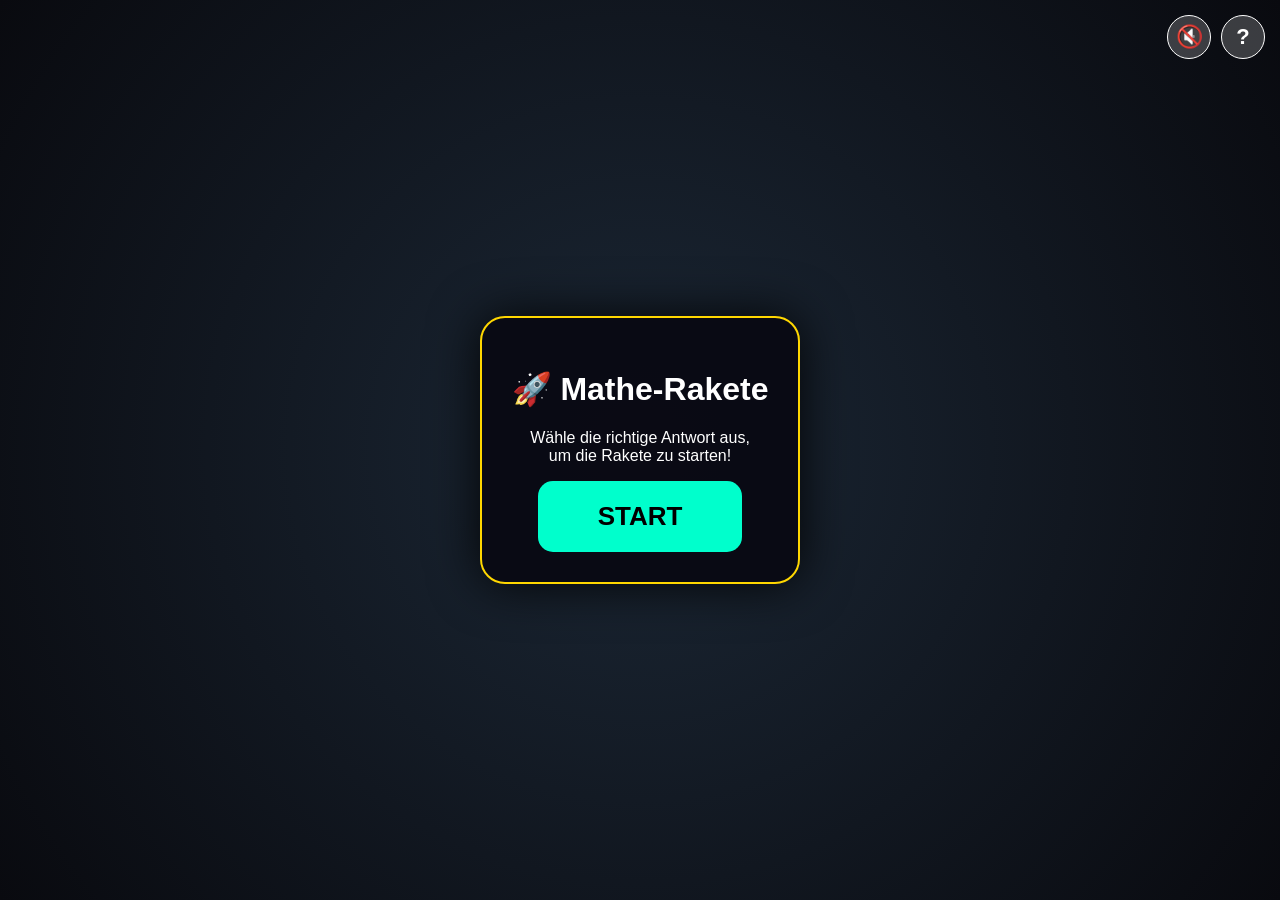
==== index.html @ ba2677f7 "v6" ====
<!DOCTYPE html>
<html lang="de">
<head>
    <meta charset="UTF-8">
    <meta name="viewport" content="width=device-width, initial-scale=1.0, maximum-scale=1.0, user-scalable=no">
    <title>ByLKI Raketen-Quiz</title>
    <link rel="stylesheet" href="styles.css">
    <link rel="stylesheet" href="katex.min.css">
    <script defer src="katex.min.js"></script>
</head>
<body>
    <div id="startScreen">
        <div class="menu-box">
            <h1>🚀 Mathe-Rakete</h1>
            <p>Wähle die richtige Antwort aus,<br>um die Rakete zu starten!</p>
            <button id="startBtn" class="main-btn">START</button>
        </div>
    </div>

    <div id="uiTopRight">
        <div id="muteToggle" class="ui-icon">🔇</div>
        <div id="infoToggle" class="ui-icon">?</div>
    </div>

    <div id="infoOverlay" class="overlay">
        <div class="info-box">
            <h2>Anleitung</h2>
            <p><b>Start:</b> Klicke direkt auf eine Antwort oder nutze die Pfeiltasten.</p>
            <p><b>Weiter:</b> Nach der Auflösung klicke irgendwo hin oder drücke eine Taste.</p>
            <button id="closeInfoBtn">OK</button>
        </div>
    </div>

    <div id="scoreDisplay">Punkte: 0</div>

    <div id="topHUD">
        <div id="astronautFeedback">
            <div id="astronautEmoji">👩‍🚀</div>
            <div id="astronautSpeech"></div>
        </div>
        <div id="questionDisplay">Lade Mission...</div>
    </div>

    <canvas id="gameCanvas"></canvas>
    <div id="answerContainer"></div>

    <script src="game.js"></script>
</body>
</html>
---- styles.css ----
body {
    margin: 0; overflow: hidden;
    background-color: #030308;
    font-family: 'Segoe UI', Tahoma, sans-serif; touch-action: none; color: white;
    user-select: none;
}

#startScreen, .overlay {
    position: absolute; top: 0; left: 0; width: 100%; height: 100%;
    background: radial-gradient(circle, #1b2735 0%, #090a0f 100%);
    display: flex; align-items: center; justify-content: center; z-index: 2000;
}
.overlay { display: none; background: rgba(0,0,0,0.85); z-index: 2100; }

.menu-box, .info-box {
    background: rgba(10, 10, 20, 0.98);
    padding: 30px; border-radius: 25px; border: 2px solid #ffd700;
    text-align: center; box-shadow: 0 0 50px rgba(0,0,0,0.9);
}

.main-btn { background: #00ffcc; color: #000; border: none; padding: 20px 60px; font-size: 26px; font-weight: bold; border-radius: 15px; cursor: pointer; }

#uiTopRight { position: absolute; top: 15px; right: 15px; display: flex; gap: 10px; z-index: 2100; }
.ui-icon {
    width: 42px; height: 42px; background: rgba(255,255,255,0.2); 
    border: 1px solid white; border-radius: 50%; 
    display: flex; align-items: center; justify-content: center;
    font-weight: bold; cursor: pointer; font-size: 22px;
}

#scoreDisplay { position: absolute; top: 15px; left: 15px; font-size: 20px; color: #ffd700; z-index: 10; font-weight: bold; }

#topHUD {
    position: absolute; top: 10px; left: 0; width: 100%;
    display: flex; flex-direction: column; align-items: center;
    pointer-events: none; z-index: 100;
}

#astronautFeedback {
    width: 92%; max-width: 750px; background: #ffffff; color: #111; 
    padding: 18px; border-radius: 18px; border: 4px solid #ffd700;
    display: none; align-items: center; gap: 20px;
    box-shadow: 0 10px 35px rgba(0,0,0,0.6);
    margin-bottom: 12px;
}

#astronautEmoji { font-size: 50px; }
#astronautSpeech { font-size: 22px; flex: 1; line-height: 1.3; font-weight: bold; }

#questionDisplay {
    width: 90%; max-width: 750px; background: rgba(15, 15, 30, 0.98);
    padding: 20px; border-radius: 15px; border: 2px solid #555;
    text-align: center; font-size: 32px;
    box-shadow: 0 5px 20px rgba(0,0,0,0.7);
}

#answerContainer {
    position: absolute; top: 48%; left: 0; width: 100%;
    display: flex; justify-content: space-evenly; 
    pointer-events: none; z-index: 20;
    padding: 0 10px; box-sizing: border-box;
}

.answerBox {
    width: 160px; min-height: 80px; background: rgba(30, 30, 50, 1.0);
    border: 2px solid rgba(255, 255, 255, 0.3); border-radius: 12px;
    display: flex; align-items: center; justify-content: center;
    padding: 10px; text-align: center; font-size: 26px; color: white;
    cursor: pointer; pointer-events: auto;
}
.answerBox.selected { background: rgba(255, 255, 0, 0.3); border-color: #ffff00; transform: scale(1.15); }

#gameCanvas { position: absolute; top: 0; left: 0; z-index: 5; pointer-events: none; }

.stat-box { font-size: 38px; color: #00ffcc; font-weight: bold; margin: 15px 0; }
.end-btn { background: #444; border: 2px solid #fff; color: white; padding: 15px 30px; border-radius: 12px; cursor: pointer; font-size: 20px; }

@media (max-width: 600px) {
    #questionDisplay { font-size: 22px; }
    #astronautSpeech { font-size: 18px; }
    .answerBox { width: 105px; font-size: 18px; }
    #answerContainer { top: 42%; }
}

.katex { font-size: 1.2em; }
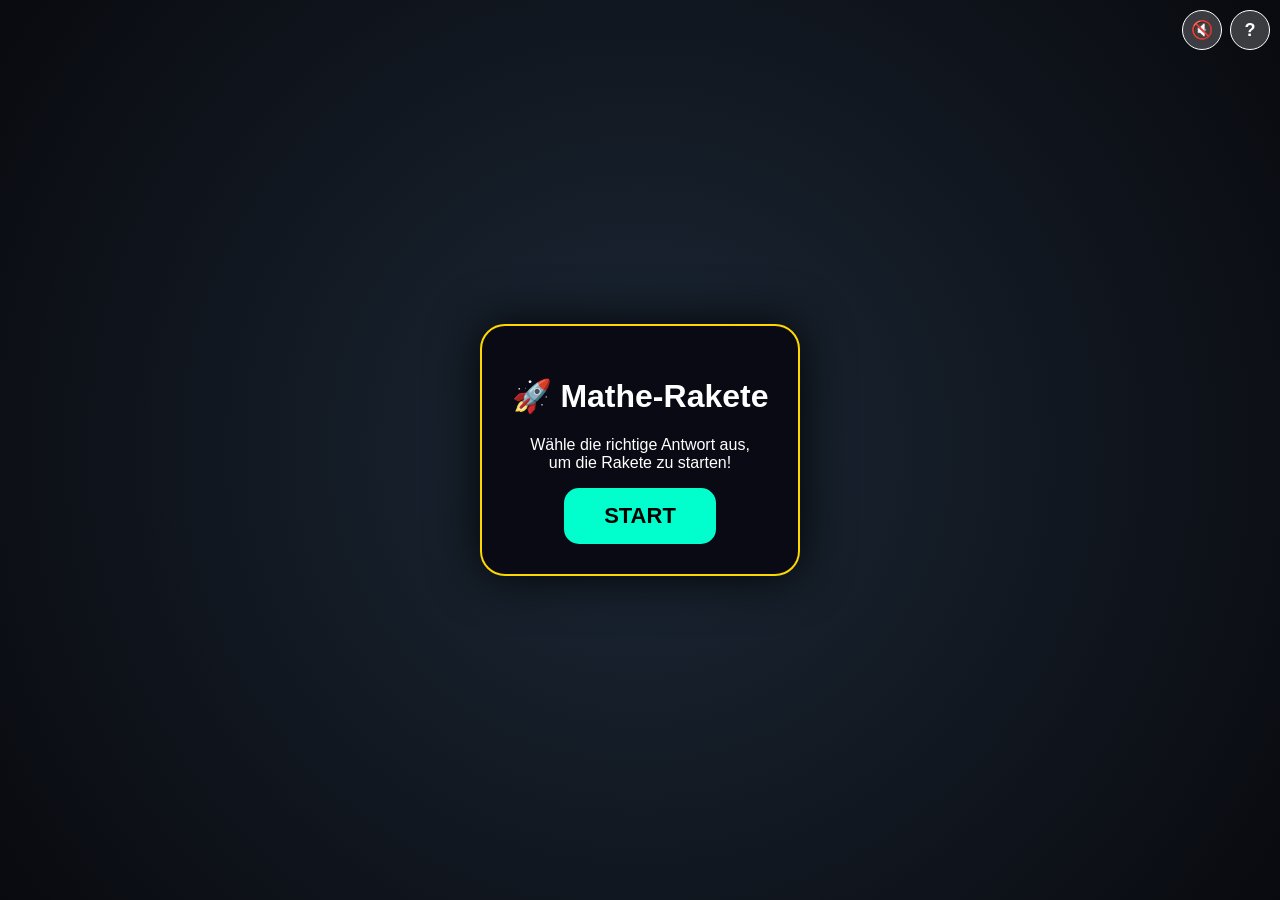
==== commit f11025f6: "responsive" ====
--- a/index.html
+++ b/index.html
@@ -25,8 +25,8 @@
     <div id="infoOverlay" class="overlay">
         <div class="info-box">
             <h2>Anleitung</h2>
-            <p><b>Start:</b> Klicke direkt auf eine Antwort oder nutze die Pfeiltasten.</p>
-            <p><b>Weiter:</b> Nach der Auflösung klicke irgendwo hin oder drücke eine Taste.</p>
+            <p><b>Start:</b> Klicke direkt auf eine Antwortbox.</p>
+            <p><b>Weiter:</b> Nach der Auflösung klicke irgendwo hin.</p>
             <button id="closeInfoBtn">OK</button>
         </div>
     </div>
--- a/styles.css
+++ b/styles.css
@@ -1,8 +1,8 @@
 body {
-    margin: 0; overflow: hidden;
+    margin: 0; padding: 0; overflow: hidden;
     background-color: #030308;
     font-family: 'Segoe UI', Tahoma, sans-serif; touch-action: none; color: white;
-    user-select: none;
+    user-select: none; width: 100vw; height: 100vh;
 }
 
 #startScreen, .overlay {
@@ -18,17 +18,17 @@
     text-align: center; box-shadow: 0 0 50px rgba(0,0,0,0.9);
 }
 
-.main-btn { background: #00ffcc; color: #000; border: none; padding: 20px 60px; font-size: 26px; font-weight: bold; border-radius: 15px; cursor: pointer; }
+.main-btn { background: #00ffcc; color: #000; border: none; padding: 15px 40px; font-size: 22px; font-weight: bold; border-radius: 15px; cursor: pointer; }
 
-#uiTopRight { position: absolute; top: 15px; right: 15px; display: flex; gap: 10px; z-index: 2100; }
+#uiTopRight { position: absolute; top: 10px; right: 10px; display: flex; gap: 8px; z-index: 2100; }
 .ui-icon {
-    width: 42px; height: 42px; background: rgba(255,255,255,0.2); 
+    width: 38px; height: 38px; background: rgba(255,255,255,0.2); 
     border: 1px solid white; border-radius: 50%; 
     display: flex; align-items: center; justify-content: center;
-    font-weight: bold; cursor: pointer; font-size: 22px;
+    font-weight: bold; cursor: pointer; font-size: 18px;
 }
 
-#scoreDisplay { position: absolute; top: 15px; left: 15px; font-size: 20px; color: #ffd700; z-index: 10; font-weight: bold; }
+#scoreDisplay { position: absolute; top: 10px; left: 10px; font-size: 18px; color: #ffd700; z-index: 10; font-weight: bold; }
 
 #topHUD {
     position: absolute; top: 10px; left: 0; width: 100%;
@@ -37,49 +37,44 @@
 }
 
 #astronautFeedback {
-    width: 92%; max-width: 750px; background: #ffffff; color: #111; 
-    padding: 18px; border-radius: 18px; border: 4px solid #ffd700;
-    display: none; align-items: center; gap: 20px;
-    box-shadow: 0 10px 35px rgba(0,0,0,0.6);
-    margin-bottom: 12px;
+    width: 90%; max-width: 700px; background: #ffffff; color: #111; 
+    padding: 15px; border-radius: 15px; border: 3px solid #ffd700;
+    display: none; align-items: center; gap: 15px;
+    box-shadow: 0 10px 30px rgba(0,0,0,0.6); margin-bottom: 8px;
 }
 
-#astronautEmoji { font-size: 50px; }
-#astronautSpeech { font-size: 22px; flex: 1; line-height: 1.3; font-weight: bold; }
+#astronautEmoji { font-size: 35px; }
+#astronautSpeech { font-size: 18px; flex: 1; line-height: 1.3; font-weight: bold; }
 
 #questionDisplay {
-    width: 90%; max-width: 750px; background: rgba(15, 15, 30, 0.98);
-    padding: 20px; border-radius: 15px; border: 2px solid #555;
-    text-align: center; font-size: 32px;
-    box-shadow: 0 5px 20px rgba(0,0,0,0.7);
+    width: 88%; max-width: 700px; background: rgba(15, 15, 30, 0.98);
+    padding: 15px; border-radius: 15px; border: 2px solid #555;
+    text-align: center; font-size: 26px; box-shadow: 0 5px 15px rgba(0,0,0,0.7);
 }
 
 #answerContainer {
-    position: absolute; top: 48%; left: 0; width: 100%;
+    position: absolute; top: 45%; left: 0; width: 100%;
     display: flex; justify-content: space-evenly; 
-    pointer-events: none; z-index: 20;
-    padding: 0 10px; box-sizing: border-box;
+    pointer-events: none; z-index: 20; /* Boxen liegen hinter dem Canvas */
+    padding: 0 5px; box-sizing: border-box;
 }
 
 .answerBox {
-    width: 160px; min-height: 80px; background: rgba(30, 30, 50, 1.0);
+    width: 30%; max-width: 150px; min-height: 70px; background: rgba(30, 30, 50, 1.0);
     border: 2px solid rgba(255, 255, 255, 0.3); border-radius: 12px;
     display: flex; align-items: center; justify-content: center;
-    padding: 10px; text-align: center; font-size: 26px; color: white;
+    padding: 5px; text-align: center; font-size: 20px; color: white;
     cursor: pointer; pointer-events: auto;
 }
-.answerBox.selected { background: rgba(255, 255, 0, 0.3); border-color: #ffff00; transform: scale(1.15); }
+.answerBox.selected { background: rgba(255, 255, 0, 0.3); border-color: #ffff00; }
 
-#gameCanvas { position: absolute; top: 0; left: 0; z-index: 5; pointer-events: none; }
-
-.stat-box { font-size: 38px; color: #00ffcc; font-weight: bold; margin: 15px 0; }
-.end-btn { background: #444; border: 2px solid #fff; color: white; padding: 15px 30px; border-radius: 12px; cursor: pointer; font-size: 20px; }
+/* Rakete fliegt VOR den Boxen */
+#gameCanvas { position: absolute; top: 0; left: 0; z-index: 50; pointer-events: none; width: 100%; height: 100%; }
 
 @media (max-width: 600px) {
-    #questionDisplay { font-size: 22px; }
-    #astronautSpeech { font-size: 18px; }
-    .answerBox { width: 105px; font-size: 18px; }
-    #answerContainer { top: 42%; }
+    #questionDisplay { font-size: 20px; }
+    #astronautSpeech { font-size: 16px; }
+    .answerBox { font-size: 17px; min-height: 60px; }
 }
 
-.katex { font-size: 1.2em; }
+.katex { font-size: 1.1em; }
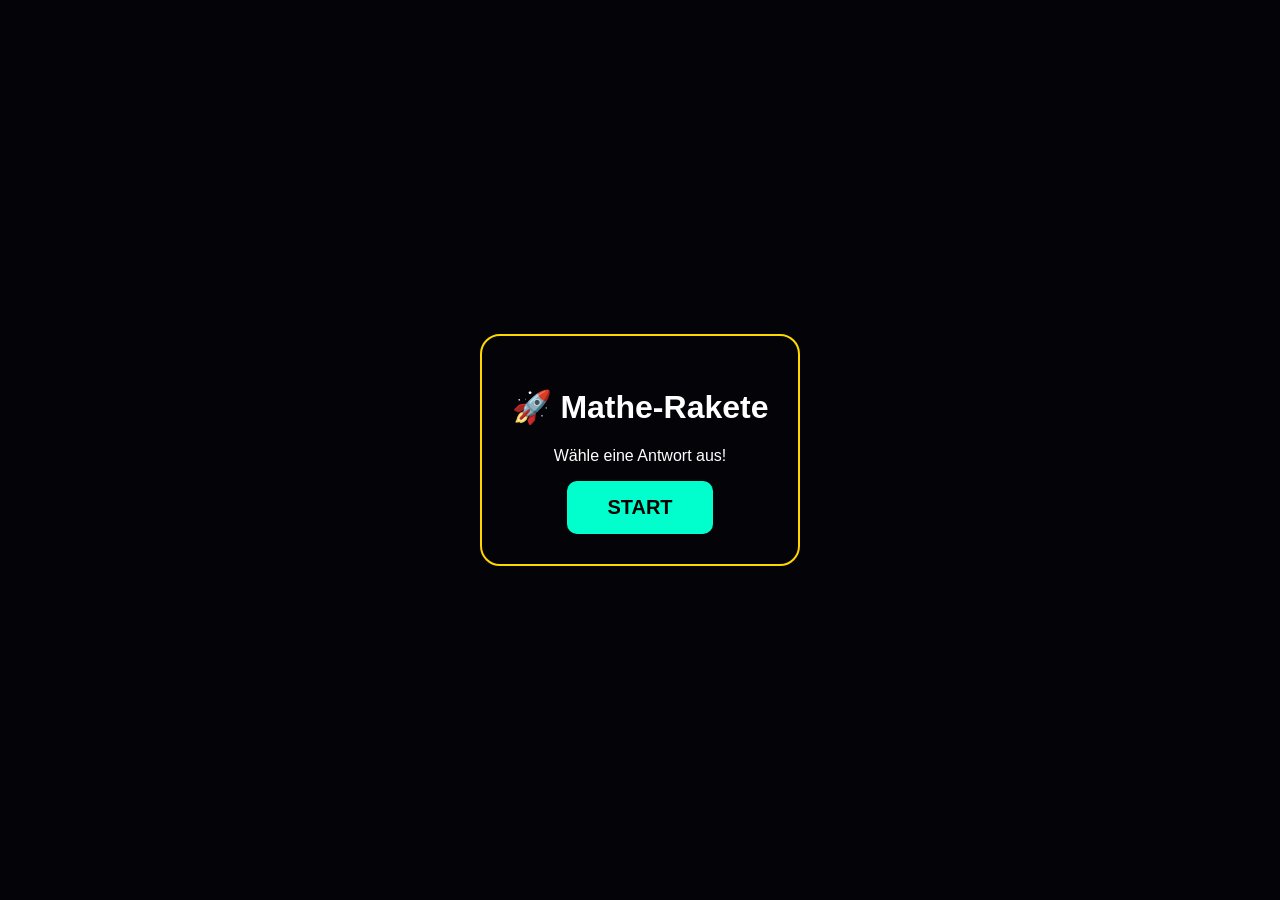
==== commit e340be3a: "firefox" ====
--- a/index.html
+++ b/index.html
@@ -2,7 +2,7 @@
 <html lang="de">
 <head>
     <meta charset="UTF-8">
-    <meta name="viewport" content="width=device-width, initial-scale=1.0, maximum-scale=1.0, user-scalable=no">
+    <meta name="viewport" content="width=device-width, initial-scale=1.0, maximum-scale=1.0, user-scalable=no, viewport-fit=cover">
     <title>ByLKI Raketen-Quiz</title>
     <link rel="stylesheet" href="styles.css">
     <link rel="stylesheet" href="katex.min.css">
@@ -12,7 +12,7 @@
     <div id="startScreen">
         <div class="menu-box">
             <h1>🚀 Mathe-Rakete</h1>
-            <p>Wähle die richtige Antwort aus,<br>um die Rakete zu starten!</p>
+            <p>Wähle eine Antwort aus!</p>
             <button id="startBtn" class="main-btn">START</button>
         </div>
     </div>
@@ -22,15 +22,6 @@
         <div id="infoToggle" class="ui-icon">?</div>
     </div>
 
-    <div id="infoOverlay" class="overlay">
-        <div class="info-box">
-            <h2>Anleitung</h2>
-            <p><b>Start:</b> Klicke direkt auf eine Antwortbox.</p>
-            <p><b>Weiter:</b> Nach der Auflösung klicke irgendwo hin.</p>
-            <button id="closeInfoBtn">OK</button>
-        </div>
-    </div>
-
     <div id="scoreDisplay">Punkte: 0</div>
 
     <div id="topHUD">
@@ -38,11 +29,22 @@
             <div id="astronautEmoji">👩‍🚀</div>
             <div id="astronautSpeech"></div>
         </div>
-        <div id="questionDisplay">Lade Mission...</div>
+        <div id="questionDisplay">Lade...</div>
     </div>
 
+    <!-- Die Rakete fliegt hier drin -->
     <canvas id="gameCanvas"></canvas>
+    
     <div id="answerContainer"></div>
+
+    <div id="infoOverlay" class="overlay">
+        <div class="info-box">
+            <h2>Anleitung</h2>
+            <p>Tippe direkt auf eine Antwort.</p>
+            <p>Tippe danach irgendwohin für die nächste Frage.</p>
+            <button id="closeInfoBtn">OK</button>
+        </div>
+    </div>
 
     <script src="game.js"></script>
 </body>
--- a/styles.css
+++ b/styles.css
@@ -1,80 +1,58 @@
-body {
-    margin: 0; padding: 0; overflow: hidden;
+html, body {
+    margin: 0; padding: 0; width: 100%; height: 100%; 
+    overflow: hidden; position: fixed; /* Verhindert Scrollen auf Mobile */
     background-color: #030308;
-    font-family: 'Segoe UI', Tahoma, sans-serif; touch-action: none; color: white;
-    user-select: none; width: 100vw; height: 100vh;
+    font-family: sans-serif; touch-action: none; color: white;
 }
 
-#startScreen, .overlay {
-    position: absolute; top: 0; left: 0; width: 100%; height: 100%;
-    background: radial-gradient(circle, #1b2735 0%, #090a0f 100%);
-    display: flex; align-items: center; justify-content: center; z-index: 2000;
+#gameCanvas {
+    position: absolute; top: 0; left: 0;
+    width: 100vw; height: 100vh;
+    z-index: 1000; /* Rakete ganz oben */
+    pointer-events: none;
 }
-.overlay { display: none; background: rgba(0,0,0,0.85); z-index: 2100; }
-
-.menu-box, .info-box {
-    background: rgba(10, 10, 20, 0.98);
-    padding: 30px; border-radius: 25px; border: 2px solid #ffd700;
-    text-align: center; box-shadow: 0 0 50px rgba(0,0,0,0.9);
-}
-
-.main-btn { background: #00ffcc; color: #000; border: none; padding: 15px 40px; font-size: 22px; font-weight: bold; border-radius: 15px; cursor: pointer; }
-
-#uiTopRight { position: absolute; top: 10px; right: 10px; display: flex; gap: 8px; z-index: 2100; }
-.ui-icon {
-    width: 38px; height: 38px; background: rgba(255,255,255,0.2); 
-    border: 1px solid white; border-radius: 50%; 
-    display: flex; align-items: center; justify-content: center;
-    font-weight: bold; cursor: pointer; font-size: 18px;
-}
-
-#scoreDisplay { position: absolute; top: 10px; left: 10px; font-size: 18px; color: #ffd700; z-index: 10; font-weight: bold; }
 
 #topHUD {
     position: absolute; top: 10px; left: 0; width: 100%;
     display: flex; flex-direction: column; align-items: center;
-    pointer-events: none; z-index: 100;
+    z-index: 1100; pointer-events: none;
+}
+
+#questionDisplay {
+    width: 90%; background: rgba(20, 20, 40, 0.95);
+    padding: 15px; border-radius: 12px; border: 2px solid #555;
+    text-align: center; font-size: 24px; pointer-events: auto;
 }
 
 #astronautFeedback {
-    width: 90%; max-width: 700px; background: #ffffff; color: #111; 
-    padding: 15px; border-radius: 15px; border: 3px solid #ffd700;
-    display: none; align-items: center; gap: 15px;
-    box-shadow: 0 10px 30px rgba(0,0,0,0.6); margin-bottom: 8px;
-}
-
-#astronautEmoji { font-size: 35px; }
-#astronautSpeech { font-size: 18px; flex: 1; line-height: 1.3; font-weight: bold; }
-
-#questionDisplay {
-    width: 88%; max-width: 700px; background: rgba(15, 15, 30, 0.98);
-    padding: 15px; border-radius: 15px; border: 2px solid #555;
-    text-align: center; font-size: 26px; box-shadow: 0 5px 15px rgba(0,0,0,0.7);
+    width: 85%; background: white; color: black;
+    padding: 15px; border-radius: 15px; border: 4px solid #ffd700;
+    display: none; align-items: center; gap: 15px; margin-bottom: 10px;
 }
 
 #answerContainer {
-    position: absolute; top: 45%; left: 0; width: 100%;
-    display: flex; justify-content: space-evenly; 
-    pointer-events: none; z-index: 20; /* Boxen liegen hinter dem Canvas */
-    padding: 0 5px; box-sizing: border-box;
+    position: absolute; top: 35%; left: 0; width: 100%;
+    display: flex; justify-content: space-evenly;
+    z-index: 500; pointer-events: none;
 }
 
 .answerBox {
-    width: 30%; max-width: 150px; min-height: 70px; background: rgba(30, 30, 50, 1.0);
-    border: 2px solid rgba(255, 255, 255, 0.3); border-radius: 12px;
+    width: 30%; max-width: 140px; min-height: 60px;
+    background: #1a1a2e; border: 2px solid #444; border-radius: 10px;
     display: flex; align-items: center; justify-content: center;
-    padding: 5px; text-align: center; font-size: 20px; color: white;
-    cursor: pointer; pointer-events: auto;
-}
-.answerBox.selected { background: rgba(255, 255, 0, 0.3); border-color: #ffff00; }
-
-/* Rakete fliegt VOR den Boxen */
-#gameCanvas { position: absolute; top: 0; left: 0; z-index: 50; pointer-events: none; width: 100%; height: 100%; }
-
-@media (max-width: 600px) {
-    #questionDisplay { font-size: 20px; }
-    #astronautSpeech { font-size: 16px; }
-    .answerBox { font-size: 17px; min-height: 60px; }
+    padding: 10px; text-align: center; font-size: 18px;
+    pointer-events: auto; cursor: pointer;
 }
 
-.katex { font-size: 1.1em; }
+.answerBox.selected { border-color: #ffd700; background: #2a2a4e; }
+
+#uiTopRight { position: absolute; top: 10px; right: 10px; display: flex; gap: 8px; z-index: 1200; }
+.ui-icon { width: 40px; height: 40px; background: rgba(255,255,255,0.1); border: 1px solid white; border-radius: 50%; display: flex; align-items: center; justify-content: center; cursor: pointer; }
+#scoreDisplay { position: absolute; top: 10px; left: 10px; font-weight: bold; z-index: 1200; color: #ffd700; }
+
+#startScreen { z-index: 3000; position: absolute; inset: 0; background: #030308; display: flex; align-items: center; justify-content: center; }
+.menu-box { text-align: center; border: 2px solid #ffd700; padding: 30px; border-radius: 20px; }
+.main-btn { background: #00ffcc; border: none; padding: 15px 40px; font-size: 20px; font-weight: bold; border-radius: 10px; cursor: pointer; }
+
+.overlay { z-index: 4000; position: absolute; inset: 0; background: rgba(0,0,0,0.9); display: none; align-items: center; justify-content: center; }
+.info-box { background: #111; padding: 20px; border-radius: 15px; text-align: center; border: 1px solid white; }
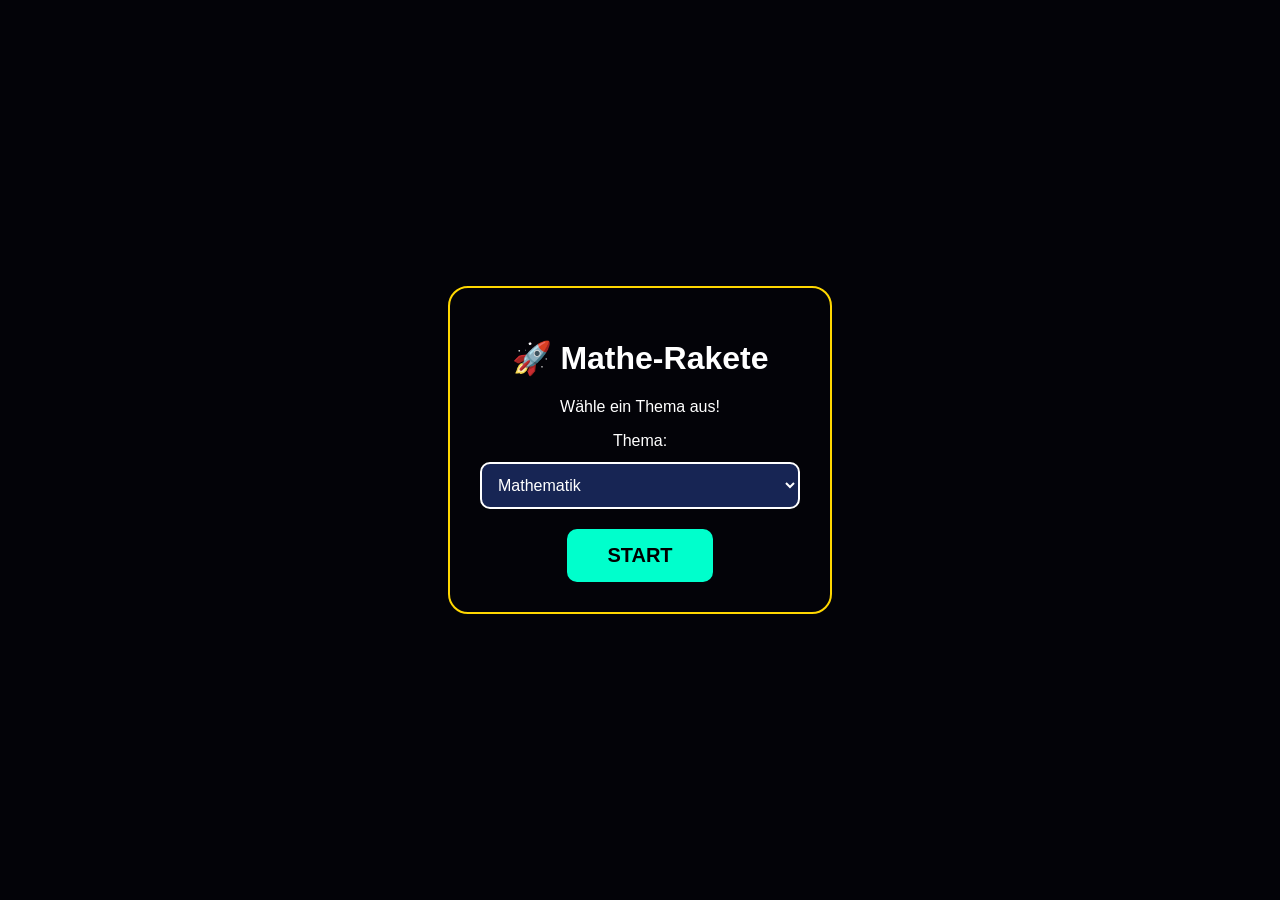
==== commit 1dadd8b9: "start" ====
--- a/index.html
+++ b/index.html
@@ -2,18 +2,42 @@
 <html lang="de">
 <head>
     <meta charset="UTF-8">
-    <meta name="viewport" content="width=device-width, initial-scale=1.0, maximum-scale=1.0, user-scalable=no, viewport-fit=cover">
+    <meta
+        name="viewport"
+        content="width=device-width, initial-scale=1.0,
+                 maximum-scale=1.0, user-scalable=no,
+                 viewport-fit=cover"
+    >
+
     <title>ByLKI Raketen-Quiz</title>
+
     <link rel="stylesheet" href="styles.css">
     <link rel="stylesheet" href="katex.min.css">
+
     <script defer src="katex.min.js"></script>
 </head>
+
 <body>
+
     <div id="startScreen">
         <div class="menu-box">
             <h1>🚀 Mathe-Rakete</h1>
-            <p>Wähle eine Antwort aus!</p>
-            <button id="startBtn" class="main-btn">START</button>
+
+            <p>Wähle ein Thema aus!</p>
+
+            <label for="questionSet">Thema:</label>
+
+            <select id="questionSet">
+                <option value="mathe">Mathematik</option>
+                <option value="physik">Physik</option>
+                <option value="rot1">
+                    Rechnen mit ganzen Zahlen
+                </option>
+            </select>
+
+            <button id="startBtn" class="main-btn">
+                START
+            </button>
         </div>
     </div>
 
@@ -22,27 +46,36 @@
         <div id="infoToggle" class="ui-icon">?</div>
     </div>
 
-    <div id="scoreDisplay">Punkte: 0</div>
+    <div id="scoreDisplay">
+        Punkte: 0
+    </div>
 
     <div id="topHUD">
         <div id="astronautFeedback">
             <div id="astronautEmoji">👩‍🚀</div>
             <div id="astronautSpeech"></div>
         </div>
-        <div id="questionDisplay">Lade...</div>
+
+        <div id="questionDisplay">
+            Lade...
+        </div>
     </div>
 
-    <!-- Die Rakete fliegt hier drin -->
     <canvas id="gameCanvas"></canvas>
-    
+
     <div id="answerContainer"></div>
 
     <div id="infoOverlay" class="overlay">
         <div class="info-box">
             <h2>Anleitung</h2>
             <p>Tippe direkt auf eine Antwort.</p>
-            <p>Tippe danach irgendwohin für die nächste Frage.</p>
-            <button id="closeInfoBtn">OK</button>
+            <p>
+                Tippe danach irgendwohin,
+                um die nächste Frage anzuzeigen.
+            </p>
+            <button id="closeInfoBtn" class="main-btn">
+                OK
+            </button>
         </div>
     </div>
 
--- a/styles.css
+++ b/styles.css
@@ -44,6 +44,18 @@
     pointer-events: auto; cursor: pointer;
 }
 
+#questionSet {
+    display: block;
+    width: min(85vw, 320px);
+    margin: 12px auto 20px;
+    padding: 12px;
+    border: 2px solid #ffffff;
+    border-radius: 10px;
+    background: #172554;
+    color: white;
+    font-size: 1rem;
+}
+
 .answerBox.selected { border-color: #ffd700; background: #2a2a4e; }
 
 #uiTopRight { position: absolute; top: 10px; right: 10px; display: flex; gap: 8px; z-index: 1200; }
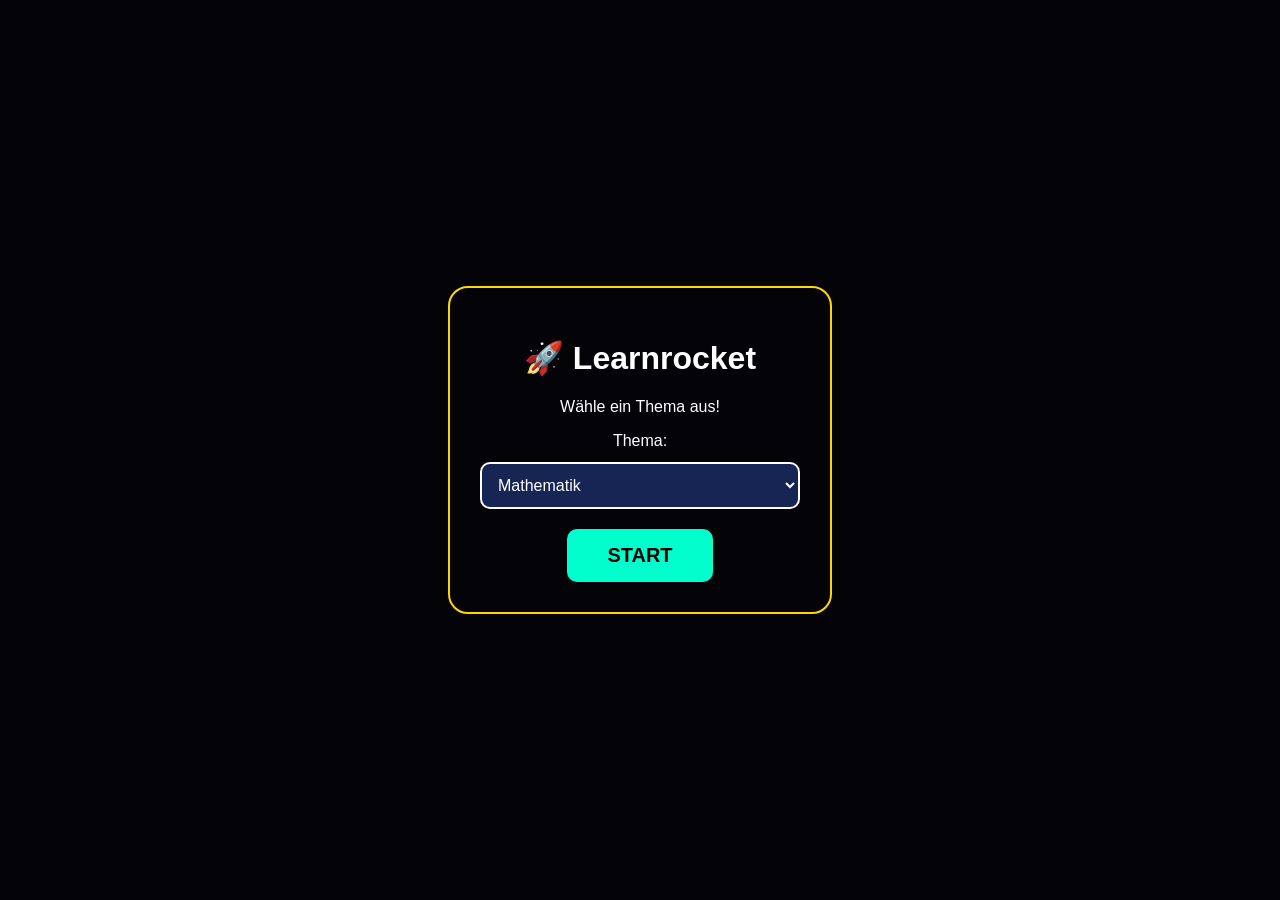
==== commit a5fd5971: "scorm1" ====
--- a/index.html
+++ b/index.html
@@ -21,7 +21,7 @@
 
     <div id="startScreen">
         <div class="menu-box">
-            <h1>🚀 Mathe-Rakete</h1>
+            <h1>🚀 Learnrocket</h1>
 
             <p>Wähle ein Thema aus!</p>
 
@@ -31,7 +31,7 @@
                 <option value="mathe">Mathematik</option>
                 <option value="physik">Physik</option>
                 <option value="rot1">
-                    Rechnen mit ganzen Zahlen
+                    Drehbewegungen 🌀
                 </option>
             </select>
 
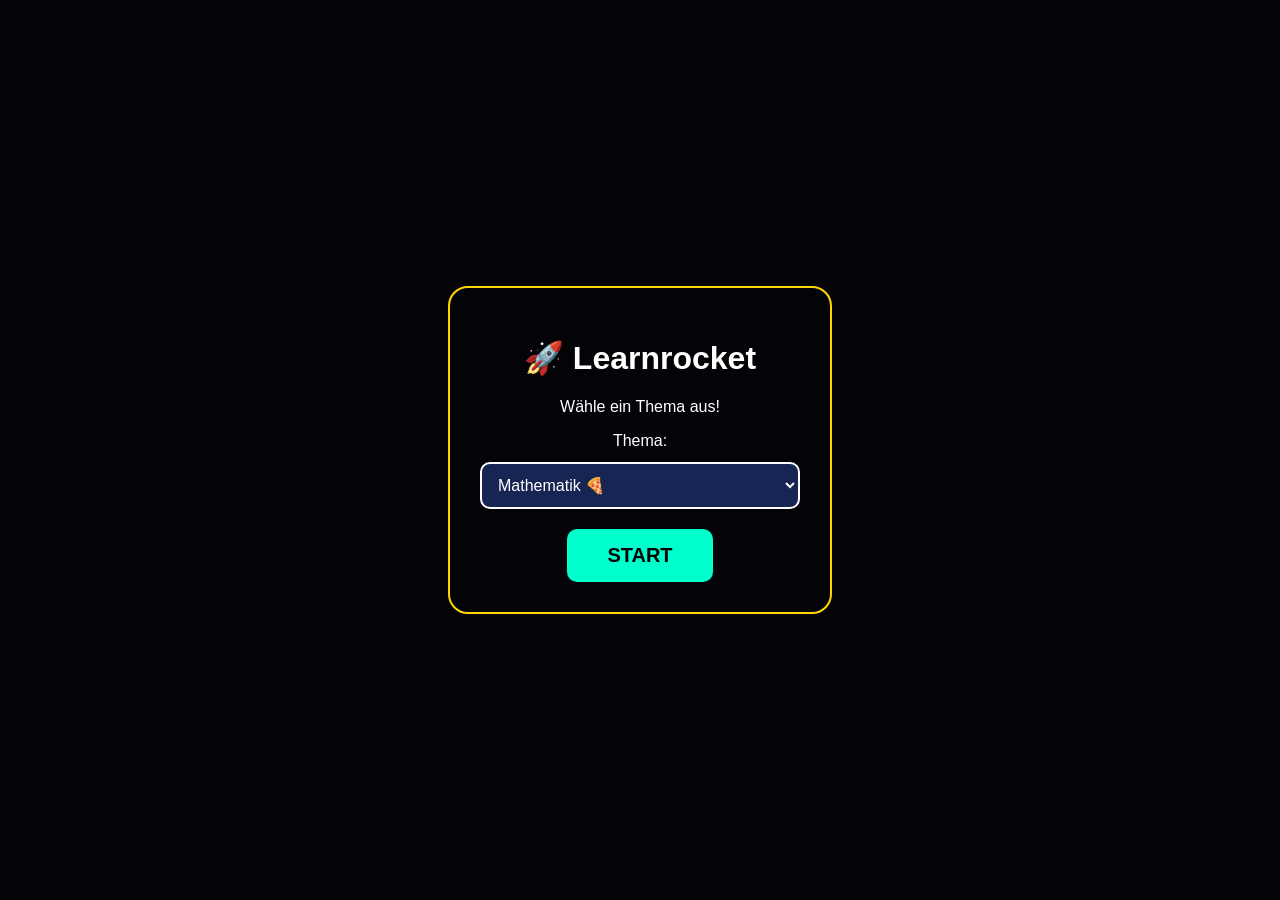
==== commit 3ceb1ce0: "scorm anpassungen" ====
--- a/index.html
+++ b/index.html
@@ -27,13 +27,7 @@
 
             <label for="questionSet">Thema:</label>
 
-            <select id="questionSet">
-                <option value="mathe">Mathematik</option>
-                <option value="physik">Physik</option>
-                <option value="rot1">
-                    Drehbewegungen 🌀
-                </option>
-            </select>
+			<select id="questionSet"></select>
 
             <button id="startBtn" class="main-btn">
                 START
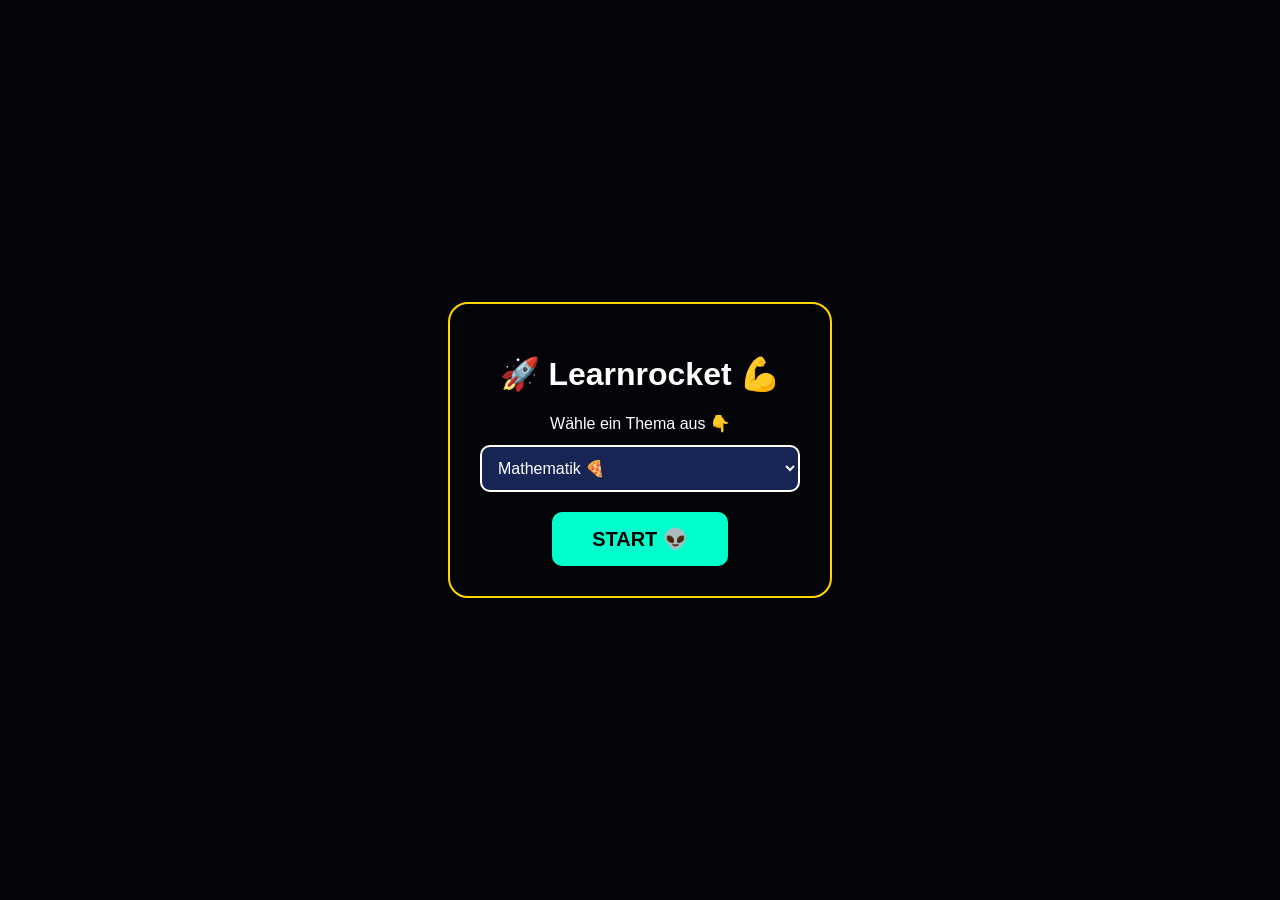
==== commit 62fd9ef9: "laden" ====
--- a/index.html
+++ b/index.html
@@ -21,16 +21,15 @@
 
     <div id="startScreen">
         <div class="menu-box">
-            <h1>🚀 Learnrocket</h1>
+            <h1>🚀 Learnrocket 💪</h1>
 
-            <p>Wähle ein Thema aus!</p>
 
-            <label for="questionSet">Thema:</label>
+            <label for="questionSet">Wähle ein Thema aus 👇️</label>
 
 			<select id="questionSet"></select>
 
             <button id="startBtn" class="main-btn">
-                START
+                START 👽️
             </button>
         </div>
     </div>
